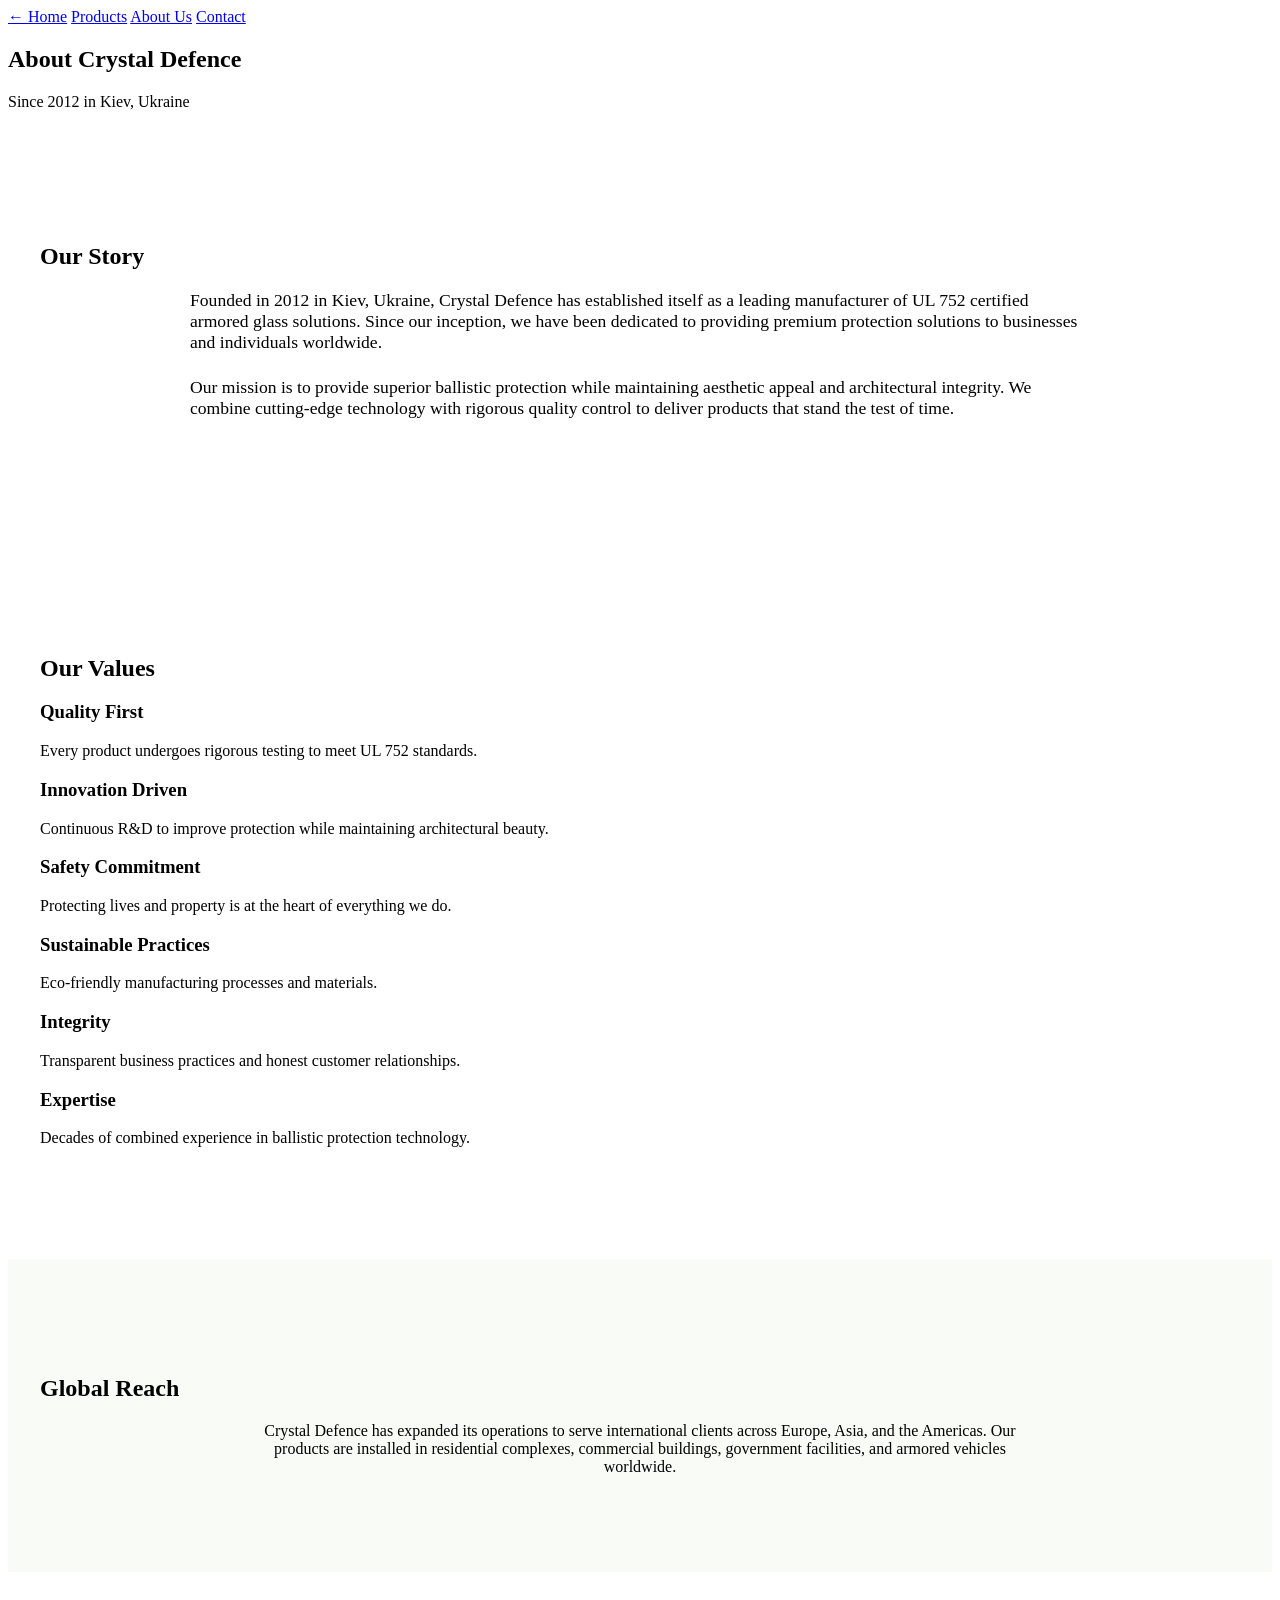
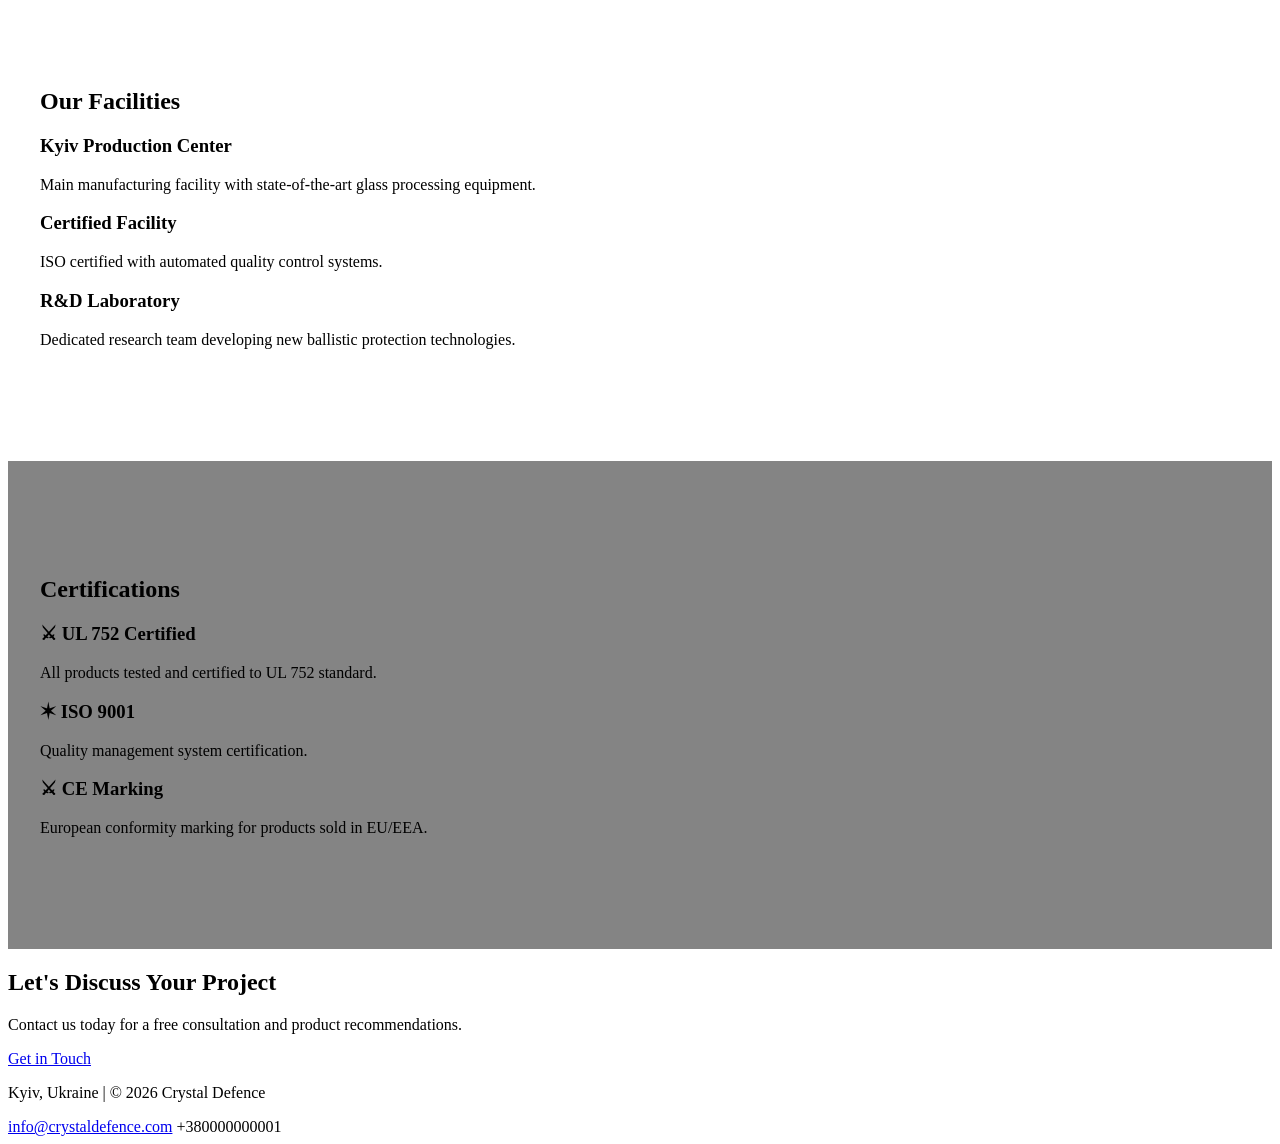
==== docs/about.html @ 5bd1d1a3 "Add files via upload" ====
<!DOCTYPE html>
<html lang="en">
<head>
    <meta charset="UTF-8">
    <meta name="viewport" content="width=device-width, initial-scale=1.0">
    <meta name="description" content="Learn about Crystal Defence - leading manufacturer of UL 752 certified armored glass solutions since 2012 in Kiev, Ukraine.">
    <title>About Us | Crystal Defence</title>
    
    <!-- Stylesheets -->
    <link rel="stylesheet" href="/css/main.css">
    <link rel="stylesheet" href="/css/responsive.css">
</head>

<body class="about-page">
    <!-- Header with Navigation -->
    <header class="header">
        <nav class="header__nav">
            <a href="#home" data-section="home" lang="en">&larr; Home</a>
            <a href="#products" data-section="products" lang="en">Products</a>
            <a href="#about" data-section="about" lang="en">About Us</a>
            <a href="#contact" data-section="contact" lang="en">Contact</a>
        </nav>
    </header>

    <!-- Hero Section -->
    <section class="hero" id="home">
        <div class="hero__background video-container"></div>
        <div class="hero__content hero__content-loaded">
            <h1 data-i18n="about_title">About Crystal Defence</h1>
            <p class="hero__subtitle" data-i18n="about_subtitle">Since 2012 in Kiev, Ukraine</p>
        </div>
    </section>

    <!-- Main Content -->
    <main>
        <!-- Our Story Section -->
        <section class="history" style="padding: 6rem 2rem; background: rgba(255, 255, 255, 0.02);">
            <h2 class="section-title" data-i18n="history_title">Our Story</h2>
            <p style="max-width: 900px; margin: 0 auto; font-size: 1.1rem;" data-i18n="company_history">
                Founded in 2012 in Kiev, Ukraine, Crystal Defence has established itself as a leading manufacturer of UL 752 certified armored glass solutions.
                Since our inception, we have been dedicated to providing premium protection solutions to businesses and individuals worldwide.
            </p>
            <p style="max-width: 900px; margin: 1.5rem auto; font-size: 1.1rem;" data-i18n="company_mission">
                Our mission is to provide superior ballistic protection while maintaining aesthetic appeal and architectural integrity.
                We combine cutting-edge technology with rigorous quality control to deliver products that stand the test of time.
            </p>
        </section>

        <!-- Company Values Section -->
        <section class="features" style="padding: 6rem 2rem;">
            <h2 class="section-title" data-i18n="values_title">Our Values</h2>
            
            <div class="grid">
                <article class="card feature-card" data-animate="reveal">
                    <h3 data-i18n="value_quality_title">Quality First</h3>
                    <p data-i18n="value_quality_desc">Every product undergoes rigorous testing to meet UL 752 standards.</p>
                </article>

                <article class="card feature-card" data-animate="reveal">
                    <h3 data-i18n="value_innovation_title">Innovation Driven</h3>
                    <p data-i18n="value_innovation_desc">Continuous R&D to improve protection while maintaining architectural beauty.</p>
                </article>

                <article class="card feature-card" data-animate="reveal">
                    <h3 data-i18n="value_safety_title">Safety Commitment</h3>
                    <p data-i18n="value_safety_desc">Protecting lives and property is at the heart of everything we do.</p>
                </article>

                <article class="card feature-card" data-animate="reveal">
                    <h3 data-i18n="value_sustainability_title">Sustainable Practices</h3>
                    <p data-i18n="value_sustainability_desc">Eco-friendly manufacturing processes and materials.</p>
                </article>

                <article class="card feature-card" data-animate="reveal">
                    <h3 data-i18n="value_integrity_title">Integrity</h3>
                    <p data-i18n="value_integrity_desc">Transparent business practices and honest customer relationships.</p>
                </article>

                <article class="card feature-card" data-animate="reveal">
                    <h3 data-i18n="value_expertise_title">Expertise</h3>
                    <p data-i18n="value_expertise_desc">Decades of combined experience in ballistic protection technology.</p>
                </article>
            </div>
        </section>

        <!-- Global Reach Section -->
        <section style="padding: 6rem 2rem; background: rgba(139, 195, 74, 0.05);">
            <h2 class="section-title" data-i18n="global_title">Global Reach</h2>
            <p style="text-align: center; max-width: 800px; margin: 0 auto;" data-i18n="global_desc">
                Crystal Defence has expanded its operations to serve international clients across Europe, Asia, and the Americas.
                Our products are installed in residential complexes, commercial buildings, government facilities, and armored vehicles worldwide.
            </p>
        </section>

        <!-- Manufacturing Section -->
        <section class="features" style="padding: 6rem 2rem;">
            <h2 class="section-title" data-i18n="manufacturing_title">Our Facilities</h2>
            <div class="grid">
                <article class="card feature-card" data-animate="reveal">
                    <h3 data-i18n="facility_kyiv_title">Kyiv Production Center</h3>
                    <p data-i18n="facility_kyiv_desc">Main manufacturing facility with state-of-the-art glass processing equipment.</p>
                </article>

                <article class="card feature-card" data-animate="reveal">
                    <h3 data-i18n="facility_cert_title">Certified Facility</h3>
                    <p data-i18n="facility_cert_desc">ISO certified with automated quality control systems.</p>
                </article>

                <article class="card feature-card" data-animate="reveal">
                    <h3 data-i18n="facility_research_title">R&D Laboratory</h3>
                    <p data-i18n="facility_research_desc">Dedicated research team developing new ballistic protection technologies.</p>
                </article>
            </div>
        </section>

        <!-- Certification Section -->
        <section style="padding: 6rem 2rem; background: rgba(10, 10, 10, 0.5);">
            <h2 class="section-title" data-i18n="certifications_title">Certifications</h2>
            <div class="grid">
                <article class="card feature-card" data-animate="reveal">
                    <h3>&#9876; UL 752 Certified</h3>
                    <p>All products tested and certified to UL 752 standard.</p>
                </article>

                <article class="card feature-card" data-animate="reveal">
                    <h3>&#10038; ISO 9001</h3>
                    <p>Quality management system certification.</p>
                </article>

                <article class="card feature-card" data-animate="reveal">
                    <h3>&#9876; CE Marking</h3>
                    <p>European conformity marking for products sold in EU/EEA.</p>
                </article>
            </div>
        </section>

        <!-- Call to Action -->
        <section class="hero cta-section" id="contact">
            <div class="hero__content">
                <h2 data-i18n="cta_hero_title">Let's Discuss Your Project</h2>
                <p data-i18n="cta_hero_subtitle">Contact us today for a free consultation and product recommendations.</p>
                <a href="mailto:info@crystaldefence.com" class="btn rippleable">Get in Touch</a>
            </div>
        </section>
    </main>

    <!-- Footer -->
    <footer class="footer">
        <p data-i18n="footer_info">Kyiv, Ukraine | &copy; 2026 Crystal Defence</p>
        <a href="mailto:info@crystaldefence.com" lang="en">info@crystaldefence.com</a>
        <span>+380000000001</span>
    </footer>

    <!-- JavaScript Files -->
    <script src="/js/app.js"></script>
    <script src="/js/animations.js"></script>
    
    <!-- Page-Specific Initialization -->
    <script>
        document.addEventListener('DOMContentLoaded', () => {
            // Trigger hero animation with delay
            setTimeout(() => {
                const heroContent = document.querySelector('.hero__content');
                if (heroContent) {
                    heroContent.classList.add('loaded');
                }
            }, 500);

            initSmoothScroll();
            initCardAnimations();
            initParallax();
            animateHeroEntrance();
            initRippleEffect();
        });
    </script>
</body>
</html>
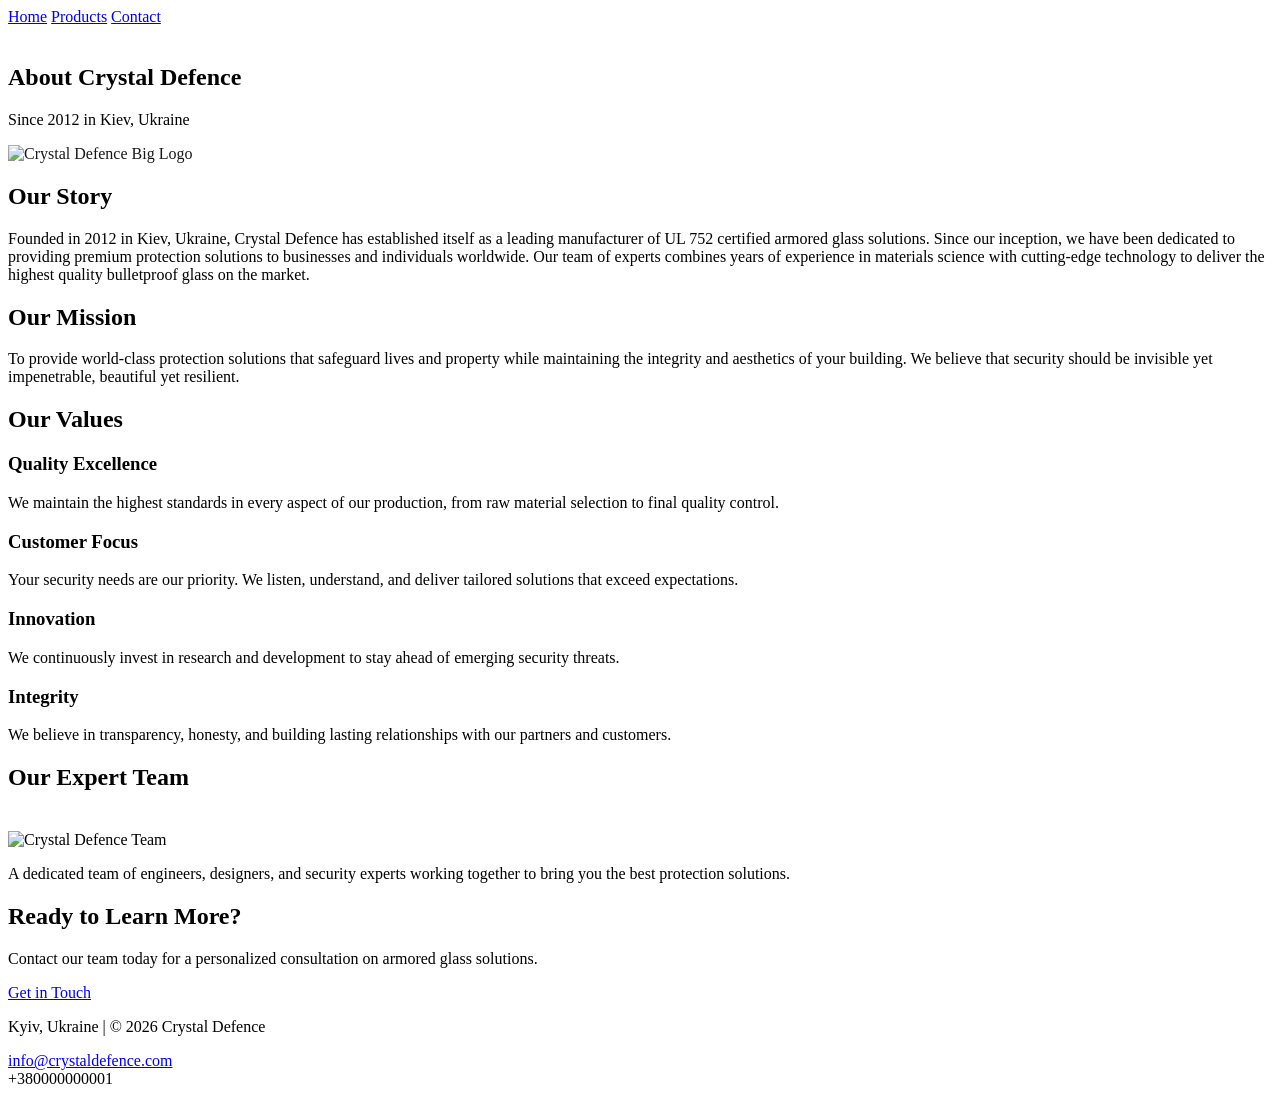
==== commit 7f3f15ce: "Add files via upload" ====
--- a/docs/about.html
+++ b/docs/about.html
@@ -1,177 +1,113 @@
-<!DOCTYPE html>
-<html lang="en">
-<head>
-    <meta charset="UTF-8">
-    <meta name="viewport" content="width=device-width, initial-scale=1.0">
-    <meta name="description" content="Learn about Crystal Defence - leading manufacturer of UL 752 certified armored glass solutions since 2012 in Kiev, Ukraine.">
-    <title>About Us | Crystal Defence</title>
-    
-    <!-- Stylesheets -->
-    <link rel="stylesheet" href="/css/main.css">
-    <link rel="stylesheet" href="/css/responsive.css">
-</head>
-
-<body class="about-page">
-    <!-- Header with Navigation -->
-    <header class="header">
-        <nav class="header__nav">
-            <a href="#home" data-section="home" lang="en">&larr; Home</a>
-            <a href="#products" data-section="products" lang="en">Products</a>
-            <a href="#about" data-section="about" lang="en">About Us</a>
-            <a href="#contact" data-section="contact" lang="en">Contact</a>
-        </nav>
-    </header>
-
-    <!-- Hero Section -->
-    <section class="hero" id="home">
-        <div class="hero__background video-container"></div>
-        <div class="hero__content hero__content-loaded">
-            <h1 data-i18n="about_title">About Crystal Defence</h1>
-            <p class="hero__subtitle" data-i18n="about_subtitle">Since 2012 in Kiev, Ukraine</p>
-        </div>
-    </section>
-
-    <!-- Main Content -->
-    <main>
-        <!-- Our Story Section -->
-        <section class="history" style="padding: 6rem 2rem; background: rgba(255, 255, 255, 0.02);">
-            <h2 class="section-title" data-i18n="history_title">Our Story</h2>
-            <p style="max-width: 900px; margin: 0 auto; font-size: 1.1rem;" data-i18n="company_history">
-                Founded in 2012 in Kiev, Ukraine, Crystal Defence has established itself as a leading manufacturer of UL 752 certified armored glass solutions.
-                Since our inception, we have been dedicated to providing premium protection solutions to businesses and individuals worldwide.
-            </p>
-            <p style="max-width: 900px; margin: 1.5rem auto; font-size: 1.1rem;" data-i18n="company_mission">
-                Our mission is to provide superior ballistic protection while maintaining aesthetic appeal and architectural integrity.
-                We combine cutting-edge technology with rigorous quality control to deliver products that stand the test of time.
-            </p>
-        </section>
-
-        <!-- Company Values Section -->
-        <section class="features" style="padding: 6rem 2rem;">
-            <h2 class="section-title" data-i18n="values_title">Our Values</h2>
-            
-            <div class="grid">
-                <article class="card feature-card" data-animate="reveal">
-                    <h3 data-i18n="value_quality_title">Quality First</h3>
-                    <p data-i18n="value_quality_desc">Every product undergoes rigorous testing to meet UL 752 standards.</p>
-                </article>
-
-                <article class="card feature-card" data-animate="reveal">
-                    <h3 data-i18n="value_innovation_title">Innovation Driven</h3>
-                    <p data-i18n="value_innovation_desc">Continuous R&D to improve protection while maintaining architectural beauty.</p>
-                </article>
-
-                <article class="card feature-card" data-animate="reveal">
-                    <h3 data-i18n="value_safety_title">Safety Commitment</h3>
-                    <p data-i18n="value_safety_desc">Protecting lives and property is at the heart of everything we do.</p>
-                </article>
-
-                <article class="card feature-card" data-animate="reveal">
-                    <h3 data-i18n="value_sustainability_title">Sustainable Practices</h3>
-                    <p data-i18n="value_sustainability_desc">Eco-friendly manufacturing processes and materials.</p>
-                </article>
-
-                <article class="card feature-card" data-animate="reveal">
-                    <h3 data-i18n="value_integrity_title">Integrity</h3>
-                    <p data-i18n="value_integrity_desc">Transparent business practices and honest customer relationships.</p>
-                </article>
-
-                <article class="card feature-card" data-animate="reveal">
-                    <h3 data-i18n="value_expertise_title">Expertise</h3>
-                    <p data-i18n="value_expertise_desc">Decades of combined experience in ballistic protection technology.</p>
-                </article>
-            </div>
-        </section>
-
-        <!-- Global Reach Section -->
-        <section style="padding: 6rem 2rem; background: rgba(139, 195, 74, 0.05);">
-            <h2 class="section-title" data-i18n="global_title">Global Reach</h2>
-            <p style="text-align: center; max-width: 800px; margin: 0 auto;" data-i18n="global_desc">
-                Crystal Defence has expanded its operations to serve international clients across Europe, Asia, and the Americas.
-                Our products are installed in residential complexes, commercial buildings, government facilities, and armored vehicles worldwide.
-            </p>
-        </section>
-
-        <!-- Manufacturing Section -->
-        <section class="features" style="padding: 6rem 2rem;">
-            <h2 class="section-title" data-i18n="manufacturing_title">Our Facilities</h2>
-            <div class="grid">
-                <article class="card feature-card" data-animate="reveal">
-                    <h3 data-i18n="facility_kyiv_title">Kyiv Production Center</h3>
-                    <p data-i18n="facility_kyiv_desc">Main manufacturing facility with state-of-the-art glass processing equipment.</p>
-                </article>
-
-                <article class="card feature-card" data-animate="reveal">
-                    <h3 data-i18n="facility_cert_title">Certified Facility</h3>
-                    <p data-i18n="facility_cert_desc">ISO certified with automated quality control systems.</p>
-                </article>
-
-                <article class="card feature-card" data-animate="reveal">
-                    <h3 data-i18n="facility_research_title">R&D Laboratory</h3>
-                    <p data-i18n="facility_research_desc">Dedicated research team developing new ballistic protection technologies.</p>
-                </article>
-            </div>
-        </section>
-
-        <!-- Certification Section -->
-        <section style="padding: 6rem 2rem; background: rgba(10, 10, 10, 0.5);">
-            <h2 class="section-title" data-i18n="certifications_title">Certifications</h2>
-            <div class="grid">
-                <article class="card feature-card" data-animate="reveal">
-                    <h3>&#9876; UL 752 Certified</h3>
-                    <p>All products tested and certified to UL 752 standard.</p>
-                </article>
-
-                <article class="card feature-card" data-animate="reveal">
-                    <h3>&#10038; ISO 9001</h3>
-                    <p>Quality management system certification.</p>
-                </article>
-
-                <article class="card feature-card" data-animate="reveal">
-                    <h3>&#9876; CE Marking</h3>
-                    <p>European conformity marking for products sold in EU/EEA.</p>
-                </article>
-            </div>
-        </section>
-
-        <!-- Call to Action -->
-        <section class="hero cta-section" id="contact">
-            <div class="hero__content">
-                <h2 data-i18n="cta_hero_title">Let's Discuss Your Project</h2>
-                <p data-i18n="cta_hero_subtitle">Contact us today for a free consultation and product recommendations.</p>
-                <a href="mailto:info@crystaldefence.com" class="btn rippleable">Get in Touch</a>
-            </div>
-        </section>
-    </main>
-
-    <!-- Footer -->
-    <footer class="footer">
-        <p data-i18n="footer_info">Kyiv, Ukraine | &copy; 2026 Crystal Defence</p>
-        <a href="mailto:info@crystaldefence.com" lang="en">info@crystaldefence.com</a>
-        <span>+380000000001</span>
-    </footer>
-
-    <!-- JavaScript Files -->
-    <script src="/js/app.js"></script>
-    <script src="/js/animations.js"></script>
-    
-    <!-- Page-Specific Initialization -->
-    <script>
-        document.addEventListener('DOMContentLoaded', () => {
-            // Trigger hero animation with delay
-            setTimeout(() => {
-                const heroContent = document.querySelector('.hero__content');
-                if (heroContent) {
-                    heroContent.classList.add('loaded');
-                }
-            }, 500);
-
-            initSmoothScroll();
-            initCardAnimations();
-            initParallax();
-            animateHeroEntrance();
-            initRippleEffect();
-        });
-    </script>
-</body>
-</html>
+<!DOCTYPE html>
+<html lang="en">
+<head>
+    <meta charset="UTF-8">
+    <meta name="viewport" content="width=device-width, initial-scale=1.0">
+    <meta name="description" content="About Crystal Defence - Leading manufacturer of UL 752 certified armored glass since 2012 in Kiev, Ukraine">
+    <title>About Us | Crystal Defence</title>
+    
+    <!-- Подключение стилей -->
+    <link rel="stylesheet" href="/css/main.css">
+    <link rel="stylesheet" href="/css/responsive.css">
+</head>
+
+<body class="about-page">
+    <!-- Header Navigation -->
+    <header class="header">
+        <nav class="header__nav">
+            <a href="#home" data-section="home">Home</a>
+            <a href="#products" data-section="products">Products</a>
+            <a href="#contact" data-section="contact">Contact</a>
+        </nav>
+    </header>
+
+    <!-- Hero Section -->
+    <section class="hero">
+        <div class="hero__background">
+            <img src="/img/page1/background3.png" alt="" class="hero-bg" style="opacity: 0.6;">
+        </div>
+        <div class="hero__content">
+            <h1 data-i18n="about_title">About Crystal Defence</h1>
+            <p class="hero__subtitle" data-i18n="about_subtitle">Since 2012 in Kiev, Ukraine</p>
+        </div>
+    </section>
+
+    <!-- Company Logo -->
+    <section class="company-logo">
+        <img src="/img/page3/big_logo.png" alt="Crystal Defence Big Logo" style="max-width: 400px; opacity: 0.9;">
+    </section>
+
+    <!-- Our Story -->
+    <section class="story-section">
+        <h2 data-i18n="history_title">Our Story</h2>
+        <div class="story-content">
+            <p data-i18n="company_history">
+                Founded in 2012 in Kiev, Ukraine, Crystal Defence has established itself as a leading manufacturer of UL 752 certified armored glass solutions. Since our inception, we have been dedicated to providing premium protection solutions to businesses and individuals worldwide. Our team of experts combines years of experience in materials science with cutting-edge technology to deliver the highest quality bulletproof glass on the market.
+            </p>
+        </div>
+    </section>
+
+    <!-- Mission Statement -->
+    <section class="mission-section">
+        <h2 data-i18n="mission_title">Our Mission</h2>
+        <p data-i18n="mission_desc">
+            To provide world-class protection solutions that safeguard lives and property while maintaining the integrity and aesthetics of your building. We believe that security should be invisible yet impenetrable, beautiful yet resilient.
+        </p>
+    </section>
+
+    <!-- Company Values -->
+    <section class="values-section">
+        <h2 data-i18n="values_title">Our Values</h2>
+        <div class="grid">
+            <article class="card value-card">
+                <h3 data-i18n="value_1_title">Quality Excellence</h3>
+                <p data-i18n="value_1_desc">We maintain the highest standards in every aspect of our production, from raw material selection to final quality control.</p>
+            </article>
+
+            <article class="card value-card">
+                <h3 data-i18n="value_2_title">Customer Focus</h3>
+                <p data-i18n="value_2_desc">Your security needs are our priority. We listen, understand, and deliver tailored solutions that exceed expectations.</p>
+            </article>
+
+            <article class="card value-card">
+                <h3 data-i18n="value_3_title">Innovation</h3>
+                <p data-i18n="value_3_desc">We continuously invest in research and development to stay ahead of emerging security threats.</p>
+            </article>
+
+            <article class="card value-card">
+                <h3 data-i18n="value_4_title">Integrity</h3>
+                <p data-i18n="value_4_desc">We believe in transparency, honesty, and building lasting relationships with our partners and customers.</p>
+            </article>
+        </div>
+    </section>
+
+    <!-- Team Photo Section -->
+    <section class="team-section">
+        <h2 data-i18n="team_title">Our Expert Team</h2>
+        <img src="/img/page3/logo.png" alt="Crystal Defence Team" style="max-width: 300px; margin-top: 20px;">
+        <p class="team-desc" data-i18n="team_desc">A dedicated team of engineers, designers, and security experts working together to bring you the best protection solutions.</p>
+    </section>
+
+    <!-- CTA Section -->
+    <section class="cta-section">
+        <h2 data-i18n="about_cta_title">Ready to Learn More?</h2>
+        <p data-i18n="about_cta_desc">Contact our team today for a personalized consultation on armored glass solutions.</p>
+        <a href="#contact" class="btn" data-i18n="contact_cta">Get in Touch</a>
+    </section>
+
+    <!-- Footer -->
+    <footer class="footer">
+        <div class="footer__content">
+            <p data-i18n="footer_info">Kyiv, Ukraine | &copy; 2026 Crystal Defence</p>
+            <span class="contact-info" style="margin-top: 10px;">
+                <a href="mailto:info@crystaldefence.com">info@crystaldefence.com</a><br>
+                +380000000001
+            </span>
+        </div>
+    </footer>
+
+    <!-- Подключение скриптов -->
+    <script src="/js/app.js"></script>
+    <script src="/js/animations.js"></script>
+</body>
+</html>
